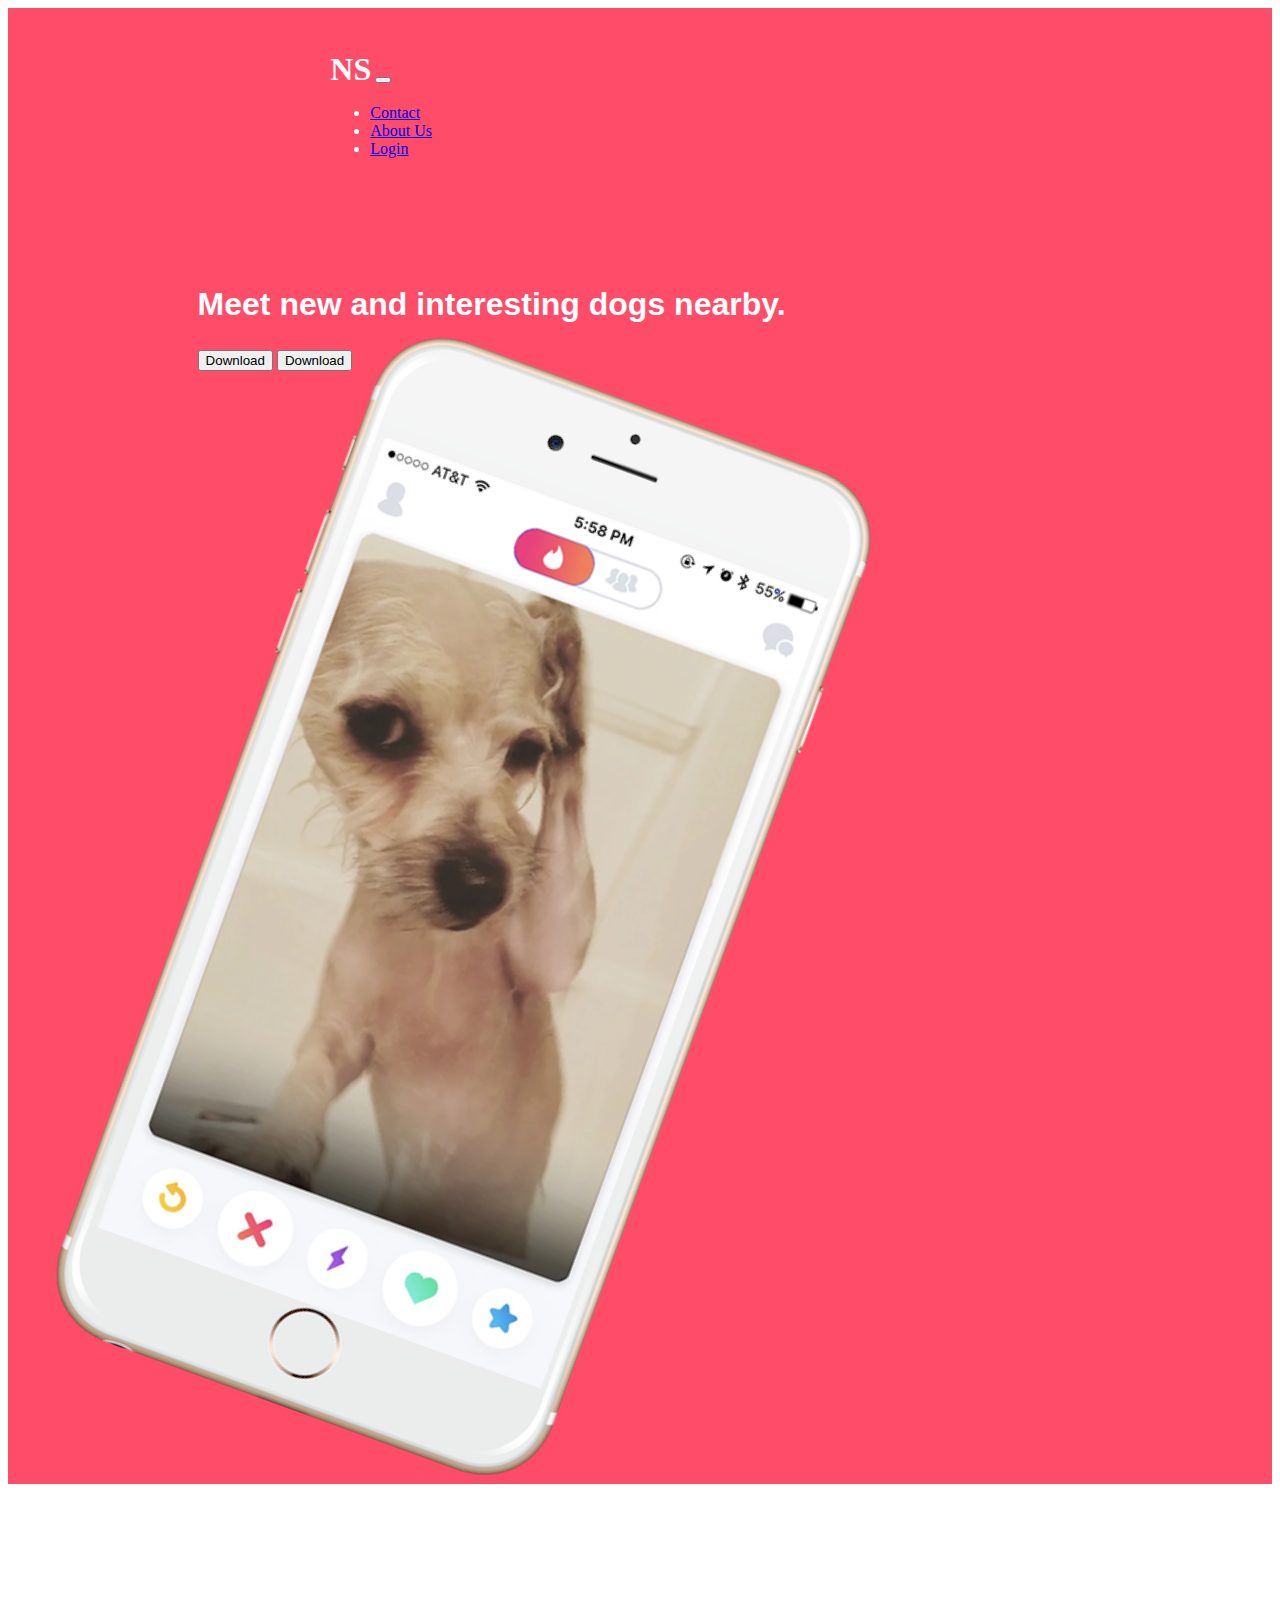
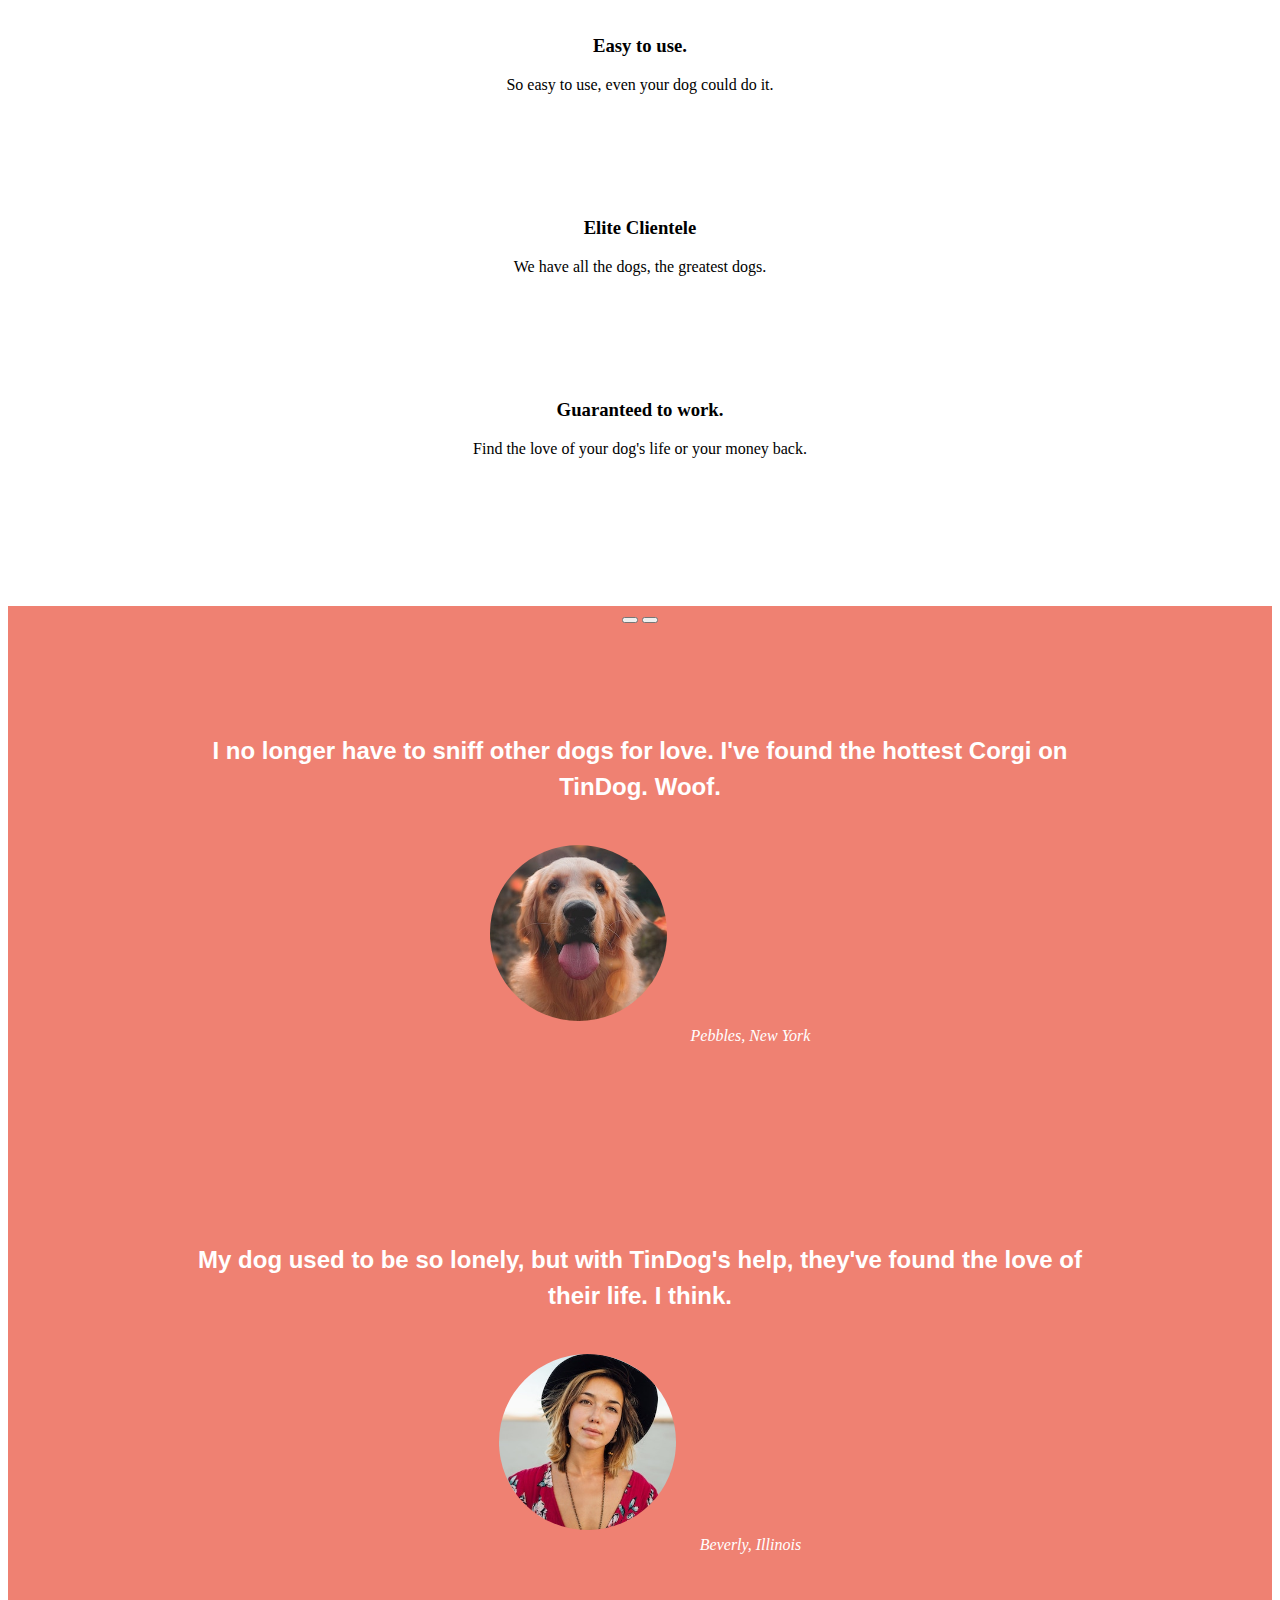
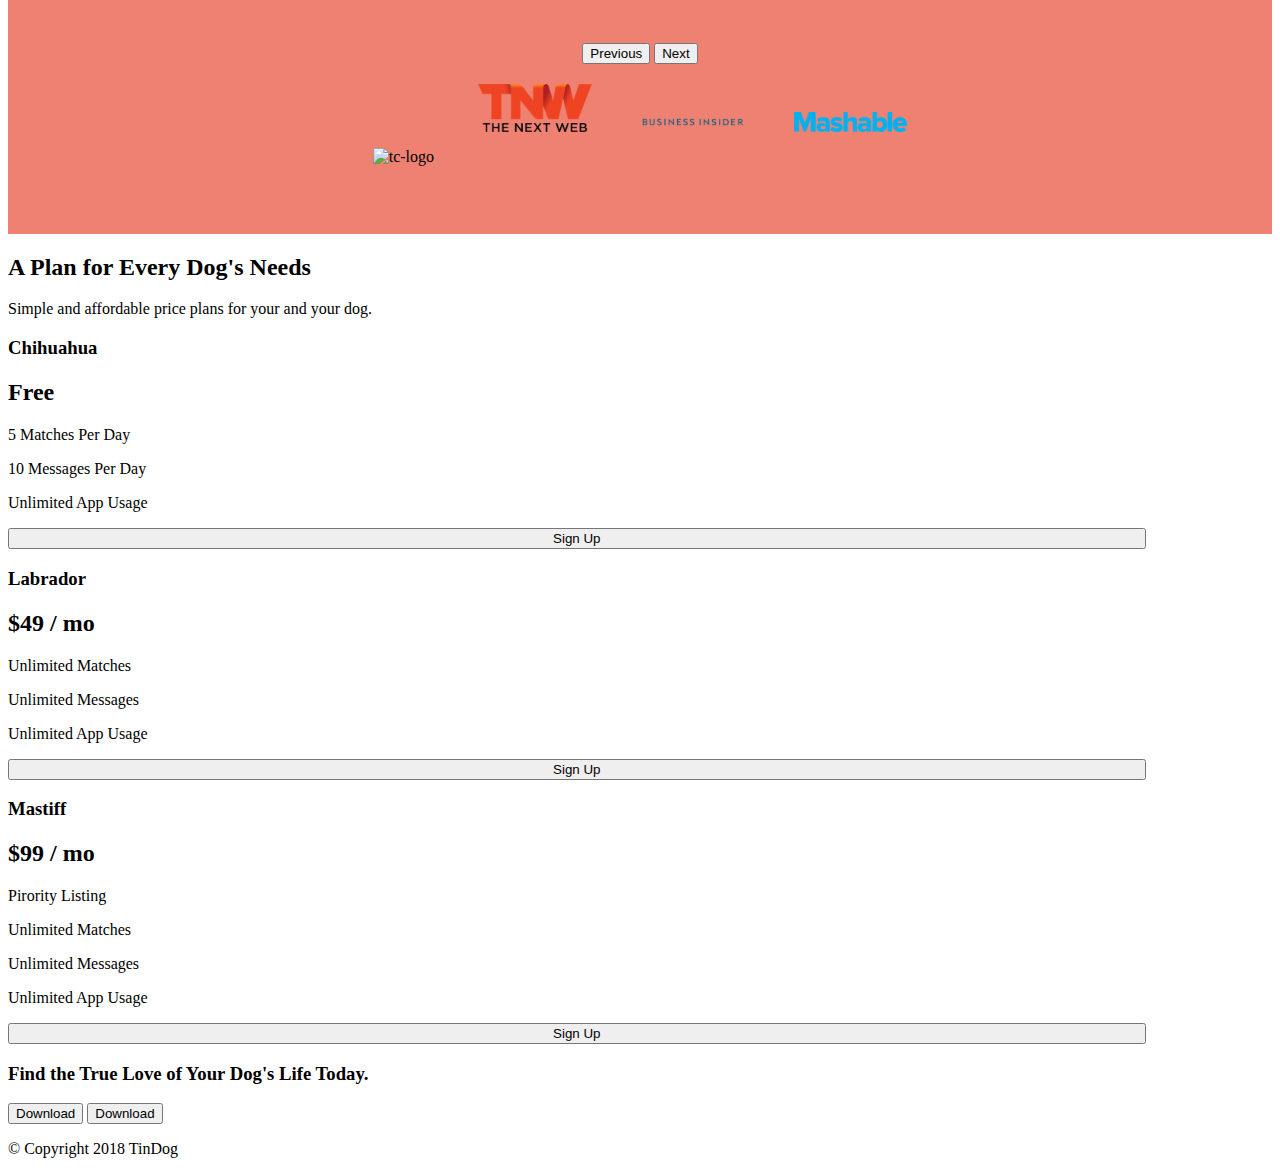
==== TinDog-Start-master/index.html @ c91ed73e "Design commit" ====
<!DOCTYPE html>
<html>

<head>
  <meta charset="utf-8">
  <title>TinDog</title>
  <link rel="stylesheet" href="css/styles.css">
  <!-- Bootstrap core CSS -->
  <link href="https://cdn.jsdelivr.net/npm/bootstrap@5.1.3/dist/css/bootstrap.min.css" rel="stylesheet" integrity="sha384-1BmE4kWBq78iYhFldvKuhfTAU6auU8tT94WrHftjDbrCEXSU1oBoqyl2QvZ6jIW3" crossorigin="anonymous">
  <script src="https://cdn.jsdelivr.net/npm/bootstrap@5.1.3/dist/js/bootstrap.bundle.min.js" integrity="sha384-ka7Sk0Gln4gmtz2MlQnikT1wXgYsOg+OMhuP+IlRH9sENBO0LRn5q+8nbTov4+1p" crossorigin="anonymous"></script>
  <!-- Custom CSS -->
  <link rel="stylesheet" href="css/styles.css">
  <script src="https://kit.fontawesome.com/4ad5b2f479.js" crossorigin="anonymous"></script>
  <link rel="preconnect" href="https://fonts.googleapis.com">
  <link rel="preconnect" href="https://fonts.gstatic.com" crossorigin>
  <link href="https://fonts.googleapis.com/css2?family=Montserrat:ital,wght@0,100;0,200;0,300;0,400;0,500;0,600;0,700;0,800;0,900;1,100;1,200;1,300;1,400;1,500;1,600;1,700;1,800;1,900&display=swap" rel="stylesheet">
</head>

<body>

  <section id="title" style="background-color: #ff4c68;">


    <div class="container-fluid">
      <!-- Nav Bar -->

        <nav class="navbar navbar-expand-md navbar-dark fixed-top container-fluid" style="justify-content: space-between; background-color: #ff4c68;">
          <a class="navbar-brand">NS</a>
          <button class="navbar-toggler" type="button" data-bs-toggle="collapse" data-bs-target="#navbarSupportedContent" aria-controls="navbarSupportedContent" aria-expanded="false" aria-label="Toggle navigation">
            <span class="navbar-toggler-icon"></span>
          </button>
          <div class="collapse navbar-collapse" id="navbarSupportedContent" style="flex-grow: unset;">
            <ul class="navbar-nav ml-auto">
              <li class="nav-item">
                <a class="nav-link" href="#">Contact</a>
              </li>
              <li class="nav-item">
                <a class="nav-link" href="#">About Us</a>
              </li>
              <li class="nav-item">
                <a class="nav-link" href="#">Login</a>
              </li>
            </ul>

          </div>
        </nav>









      <!-- Title -->
      <div class="container padding-5rem-top">
        <div class="row  row-cols-1 row-cols-lg-2">
          <div class="col">
            <h1 class="montserrat">Meet new and interesting dogs nearby.</h1>
            <button type="button" class="btn btn-dark btn-lg">
              <i class="fab fa-apple"></i>
              Download</button>
            <button type="button" class="btn btn-outline-light btn-lg">
              <i class="fab fa-google-play"></i>
              Download</button>
          </div>
          <div class="col">
            <img class="title-image" src="images/iphone6.png" alt="iphone-mockup">
          </div>
        </div>
      </div>
    </div>
  </section>


  <!-- Features -->

  <section id="features">
    <div class="row row-cols-1 row-cols-lg-3">
      <div class="feauture-box col">
        <i class="icon fas fa-check-circle fa-5x"></i>
        <h3>Easy to use.</h3>
        <p>So easy to use, even your dog could do it.</p>
      </div>
      <div class="feauture-box col">
        <i class="icon fas fa-bullseye fa-5x"></i>
        <h3>Elite Clientele</h3>
        <p>We have all the dogs, the greatest dogs.</p>
      </div>
      <div class="feauture-box col">
        <i class="icon fas fa-heart fa-5x"></i>
        <h3>Guaranteed to work.</h3>
        <p>Find the love of your dog's life or your money back.</p>
      </div>
    </div>







  </section>


  <!-- Testimonials -->

  <section id="testimonials">
    <div id="carouselExampleIndicators" class="carousel slide" data-bs-ride="carousel">
    <div class="carousel-indicators">
      <button type="button" data-bs-target="#carouselExampleIndicators" data-bs-slide-to="0" class="active" aria-current="true" aria-label="Slide 1"></button>
      <button type="button" data-bs-target="#carouselExampleIndicators" data-bs-slide-to="1" aria-label="Slide 2"></button>
    </div>
    <div class="carousel-inner">
      <div class="carousel-item active">
        <h2 class="montserrat">I no longer have to sniff other dogs for love. I've found the hottest Corgi on TinDog. Woof.</h2>
        <img class="testimonials-image" src="images/dog-img.jpg" alt="dog-profile">
        <em>Pebbles, New York</em>
      </div>
      <div class="carousel-item">
        <h2 class="montserrat">My dog used to be so lonely, but with TinDog's help, they've found the love of their life. I think.</h2>
        <img class="testimonials-image" src="images/lady-img.jpg" alt="lady-profile">
        <em>Beverly, Illinois</em>
      </div>
    </div>
    <button class="carousel-control-prev" type="button" data-bs-target="#carouselExampleIndicators" data-bs-slide="prev">
      <span class="carousel-control-prev-icon" aria-hidden="true"></span>
      <span class="visually-hidden">Previous</span>
    </button>
    <button class="carousel-control-next" type="button" data-bs-target="#carouselExampleIndicators" data-bs-slide="next">
      <span class="carousel-control-next-icon" aria-hidden="true"></span>
      <span class="visually-hidden">Next</span>
    </button>
  </div>





  </section>


  <!-- Press -->

  <section id="press">
    <img class="press-image" src="images/techcrunch.png" alt="tc-logo">
    <img class="press-image" src="images/tnw.png" alt="tnw-logo">
    <img class="press-image" src="images/bizinsider.png" alt="biz-insider-logo">
    <img class="press-image" src="images/mashable.png" alt="mashable-logo">

  </section>

  <!-- Pricing -->

  <section id="pricing">

    <div class="container text-center my-5">
      <h2>A Plan for Every Dog's Needs</h2>
      <p>Simple and affordable price plans for your and your dog.</p>
      <div class="row row-cols-1 row-cols-md-2 row-cols-lg-3">
        <div class="col">
          <div class="card">
            <h3 class="card-header">Chihuahua</h3>
            <div class="card-body">
              <h2>Free</h2>
              <p>5 Matches Per Day</p>
              <p>10 Messages Per Day</p>
              <p>Unlimited App Usage</p>
              <button type="button" class="btn btn-outline-dark btn-lg btn-block">Sign Up</button>
            </div>
          </div>
        </div>
        <div class="col">
          <div class="card">
            <h3 class="card-header">Labrador</h3>
            <div class="card-body">
              <h2>$49 / mo</h2>
              <p>Unlimited Matches</p>
              <p>Unlimited Messages</p>
              <p>Unlimited App Usage</p>
              <button type="button" class="btn btn-dark btn-lg btn-block">Sign Up</button>
            </div>
          </div>
        </div>
        <div class="col col-md-12">
          <div class="card">
            <h3 class="card-header">Mastiff</h3>
            <div class="card-body">
              <h2>$99 / mo</h2>
              <p>Pirority Listing</p>
              <p>Unlimited Matches</p>
              <p>Unlimited Messages</p>
              <p>Unlimited App Usage</p>
              <button type="button" class="btn btn-dark btn-lg btn-block">Sign Up</button>
            </div>

          </div>
        </div>
    </div>

</div>














  </section>


  <!-- Call to Action -->

  <section id="cta">

    <h3>Find the True Love of Your Dog's Life Today.</h3>
    <button type="button">Download</button>
    <button type="button">Download</button>

  </section>


  <!-- Footer -->

  <footer id="footer">

    <p>© Copyright 2018 TinDog</p>

  </footer>


</body>

</html>
---- TinDog-Start-master/css/styles.css ----
.montserrat{
  font-family: 'Montserrat-Thin', sans-serif;
  font-weight: 900;
  line-height: 1.5;
}

.padding-5rem-top{
  padding-top: 5rem !important
}

.container-fluid{
  padding: 3% 15%;
}

.nav-item{
  padding-right: 20px ;
}

#title{
  color: #fff;
}

/* Navigation Bar */
.navbar{
  padding-top: 5px;
  padding-bottom: 5px;
}

.navbar-brand{
  font-size: 2rem;
  font-weight: bold;
}

/* Container */
.container{
  padding-left: 0;
}

/* Title Image */
.title-image{
  width: 60%;
  transform: rotate(20deg);
}
/* Features */
#features{
  padding: 7% 15%;
}
.feauture-box{
  text-align: center;
  padding: 5%;
}

.icon{
  color: #ef8172;
  margin-bottom: 1rem;
}

.icon:hover{
  color: #ff4c68;
}

/* Testemonials */
#testimonials{

  text-align: center;
  background-color: #ef8172;
  color: #fff;
}
.carousel-item{
  padding: 7% 15%;
}
.testimonials-image{
  width: 20%;
  border-radius: 100%;
  margin: 20px
}

#press{
  text-align: center;
  background-color: #ef8172;
  padding-bottom: 3%;
}
.press-image{
  width: 9%;
  margin: 20px 20px 30px;
}
.btn-dark:hover{
  color: #ff4c68;
}

.card{
  margin: 15px auto;
}

.btn-block{
  width: 90%;
}
---- TinDog-Start-master/css/styles.css ----
.montserrat{
  font-family: 'Montserrat-Thin', sans-serif;
  font-weight: 900;
  line-height: 1.5;
}

.padding-5rem-top{
  padding-top: 5rem !important
}

.container-fluid{
  padding: 3% 15%;
}

.nav-item{
  padding-right: 20px ;
}

#title{
  color: #fff;
}

/* Navigation Bar */
.navbar{
  padding-top: 5px;
  padding-bottom: 5px;
}

.navbar-brand{
  font-size: 2rem;
  font-weight: bold;
}

/* Container */
.container{
  padding-left: 0;
}

/* Title Image */
.title-image{
  width: 60%;
  transform: rotate(20deg);
}
/* Features */
#features{
  padding: 7% 15%;
}
.feauture-box{
  text-align: center;
  padding: 5%;
}

.icon{
  color: #ef8172;
  margin-bottom: 1rem;
}

.icon:hover{
  color: #ff4c68;
}

/* Testemonials */
#testimonials{

  text-align: center;
  background-color: #ef8172;
  color: #fff;
}
.carousel-item{
  padding: 7% 15%;
}
.testimonials-image{
  width: 20%;
  border-radius: 100%;
  margin: 20px
}

#press{
  text-align: center;
  background-color: #ef8172;
  padding-bottom: 3%;
}
.press-image{
  width: 9%;
  margin: 20px 20px 30px;
}
.btn-dark:hover{
  color: #ff4c68;
}

.card{
  margin: 15px auto;
}

.btn-block{
  width: 90%;
}
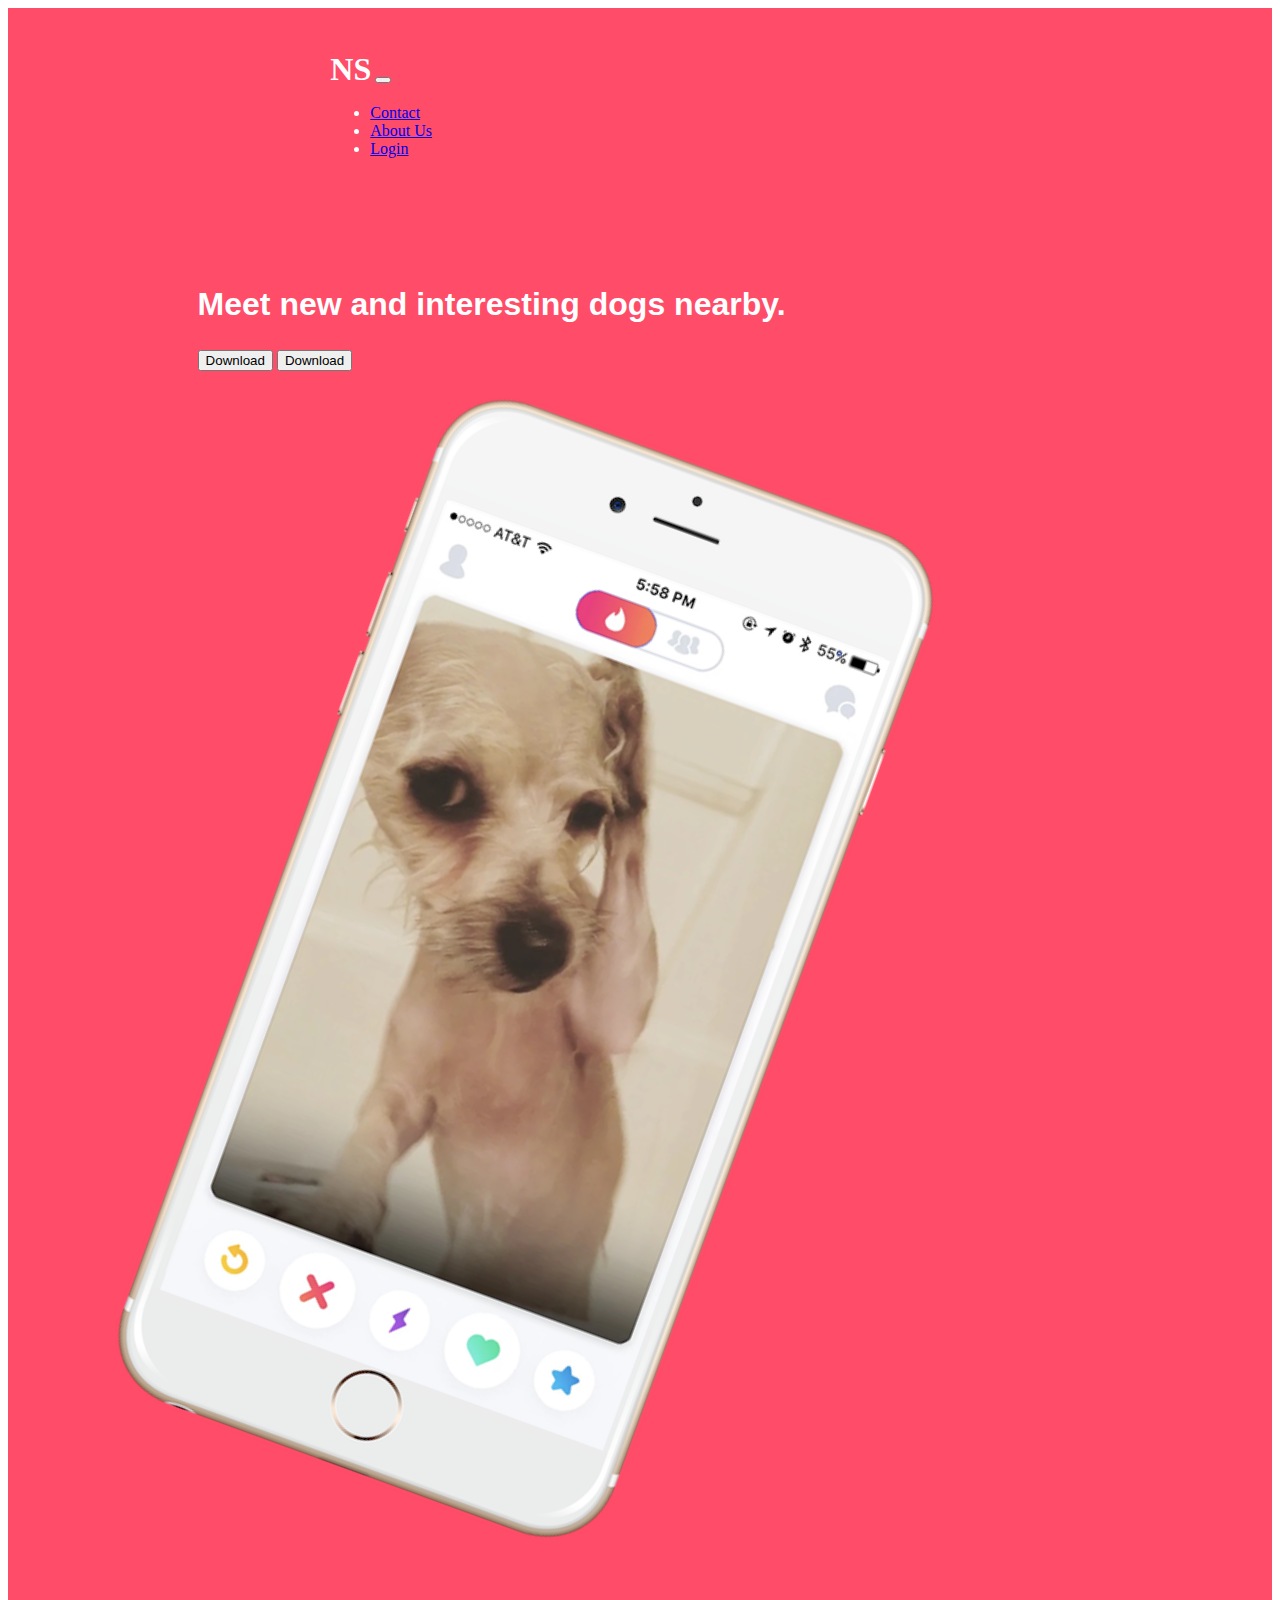
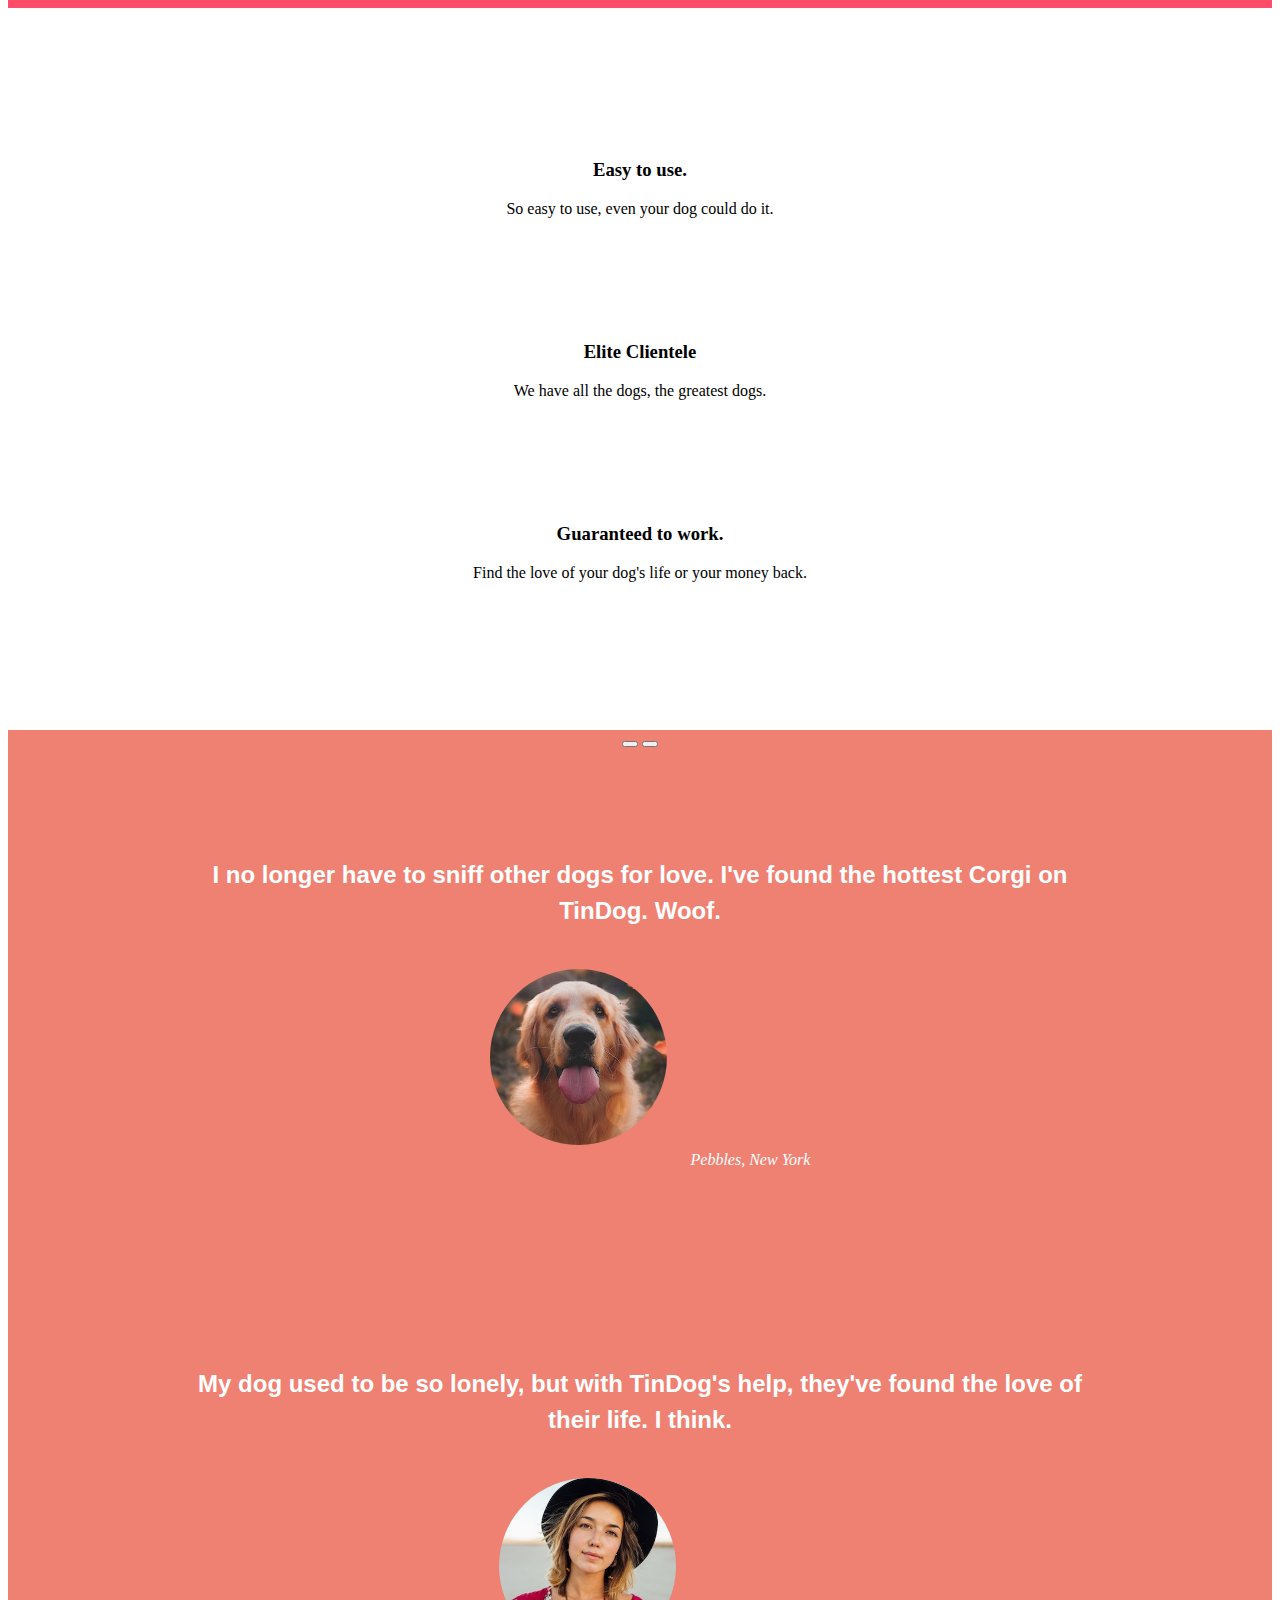
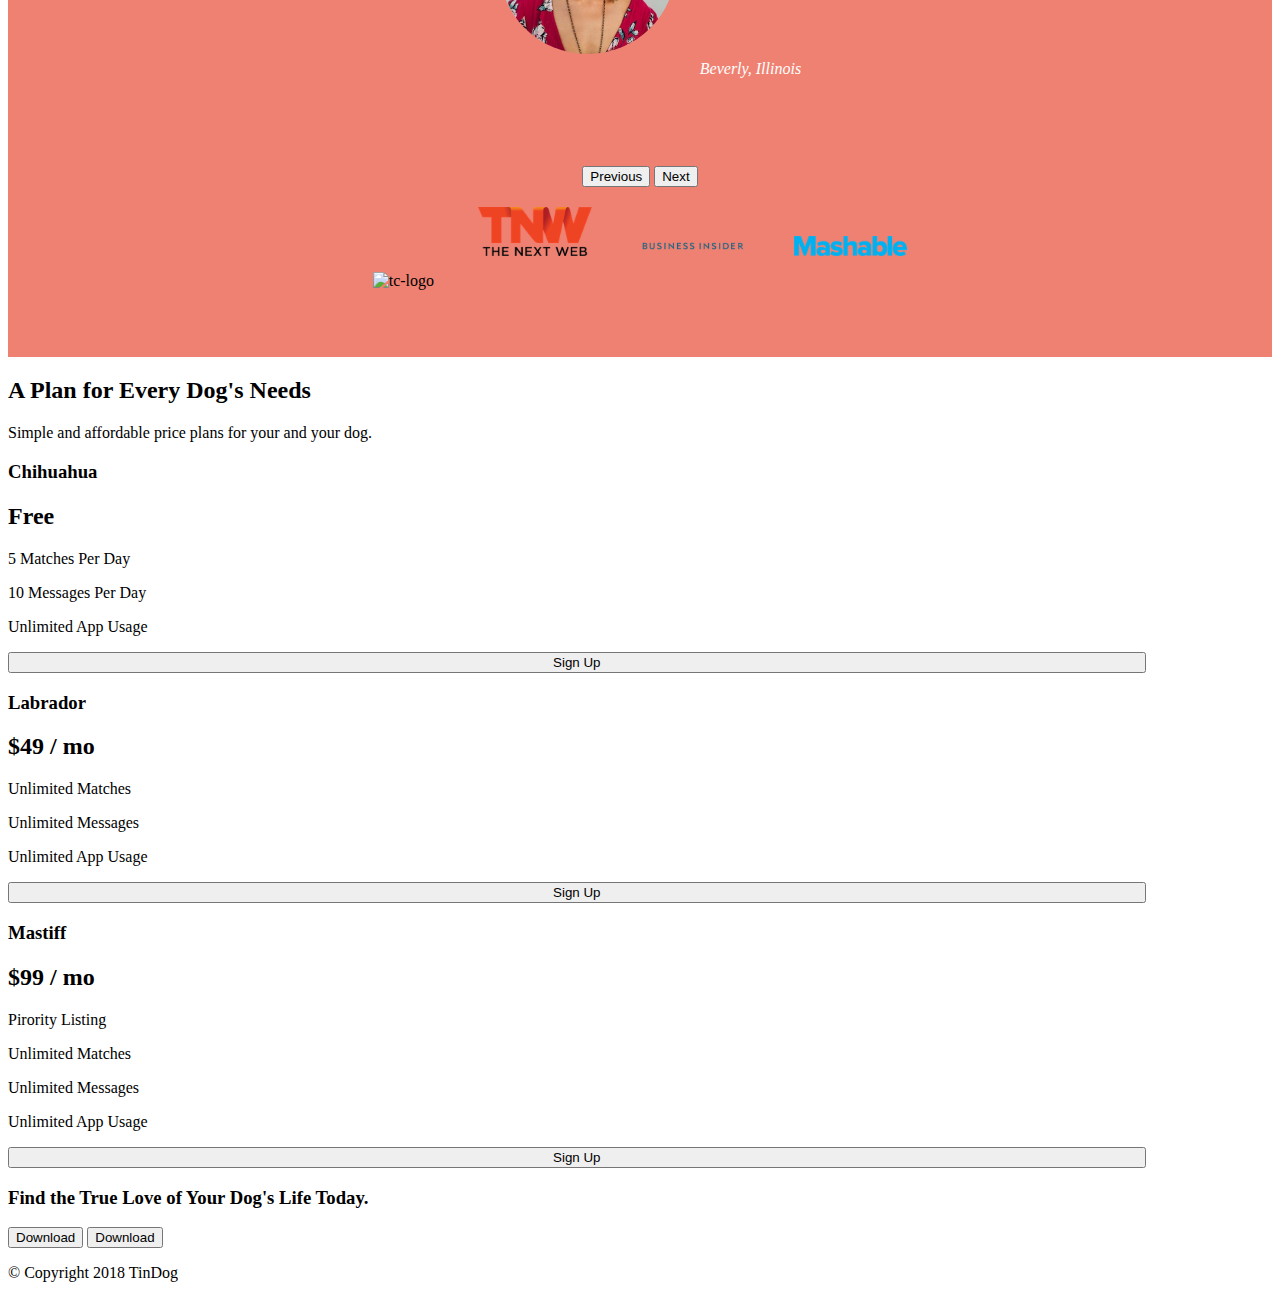
==== commit bbc11db9: "issue solved" ====
--- a/TinDog-Start-master/index.html
+++ b/TinDog-Start-master/index.html
@@ -24,7 +24,7 @@
     <div class="container-fluid">
       <!-- Nav Bar -->
 
-        <nav class="navbar navbar-expand-md navbar-dark fixed-top container-fluid" style="justify-content: space-between; background-color: #ff4c68;">
+        <nav class="navbar navbar-expand-lg navbar-dark fixed-top container-fluid" style="justify-content: space-between; background-color: #ff4c68;">
           <a class="navbar-brand">NS</a>
           <button class="navbar-toggler" type="button" data-bs-toggle="collapse" data-bs-target="#navbarSupportedContent" aria-controls="navbarSupportedContent" aria-expanded="false" aria-label="Toggle navigation">
             <span class="navbar-toggler-icon"></span>
--- a/TinDog-Start-master/css/styles.css
+++ b/TinDog-Start-master/css/styles.css
@@ -40,6 +40,7 @@
 .title-image{
   width: 60%;
   transform: rotate(20deg);
+  margin: 7%
 }
 /* Features */
 #features{
--- a/TinDog-Start-master/css/styles.css
+++ b/TinDog-Start-master/css/styles.css
@@ -40,6 +40,7 @@
 .title-image{
   width: 60%;
   transform: rotate(20deg);
+  margin: 7%
 }
 /* Features */
 #features{
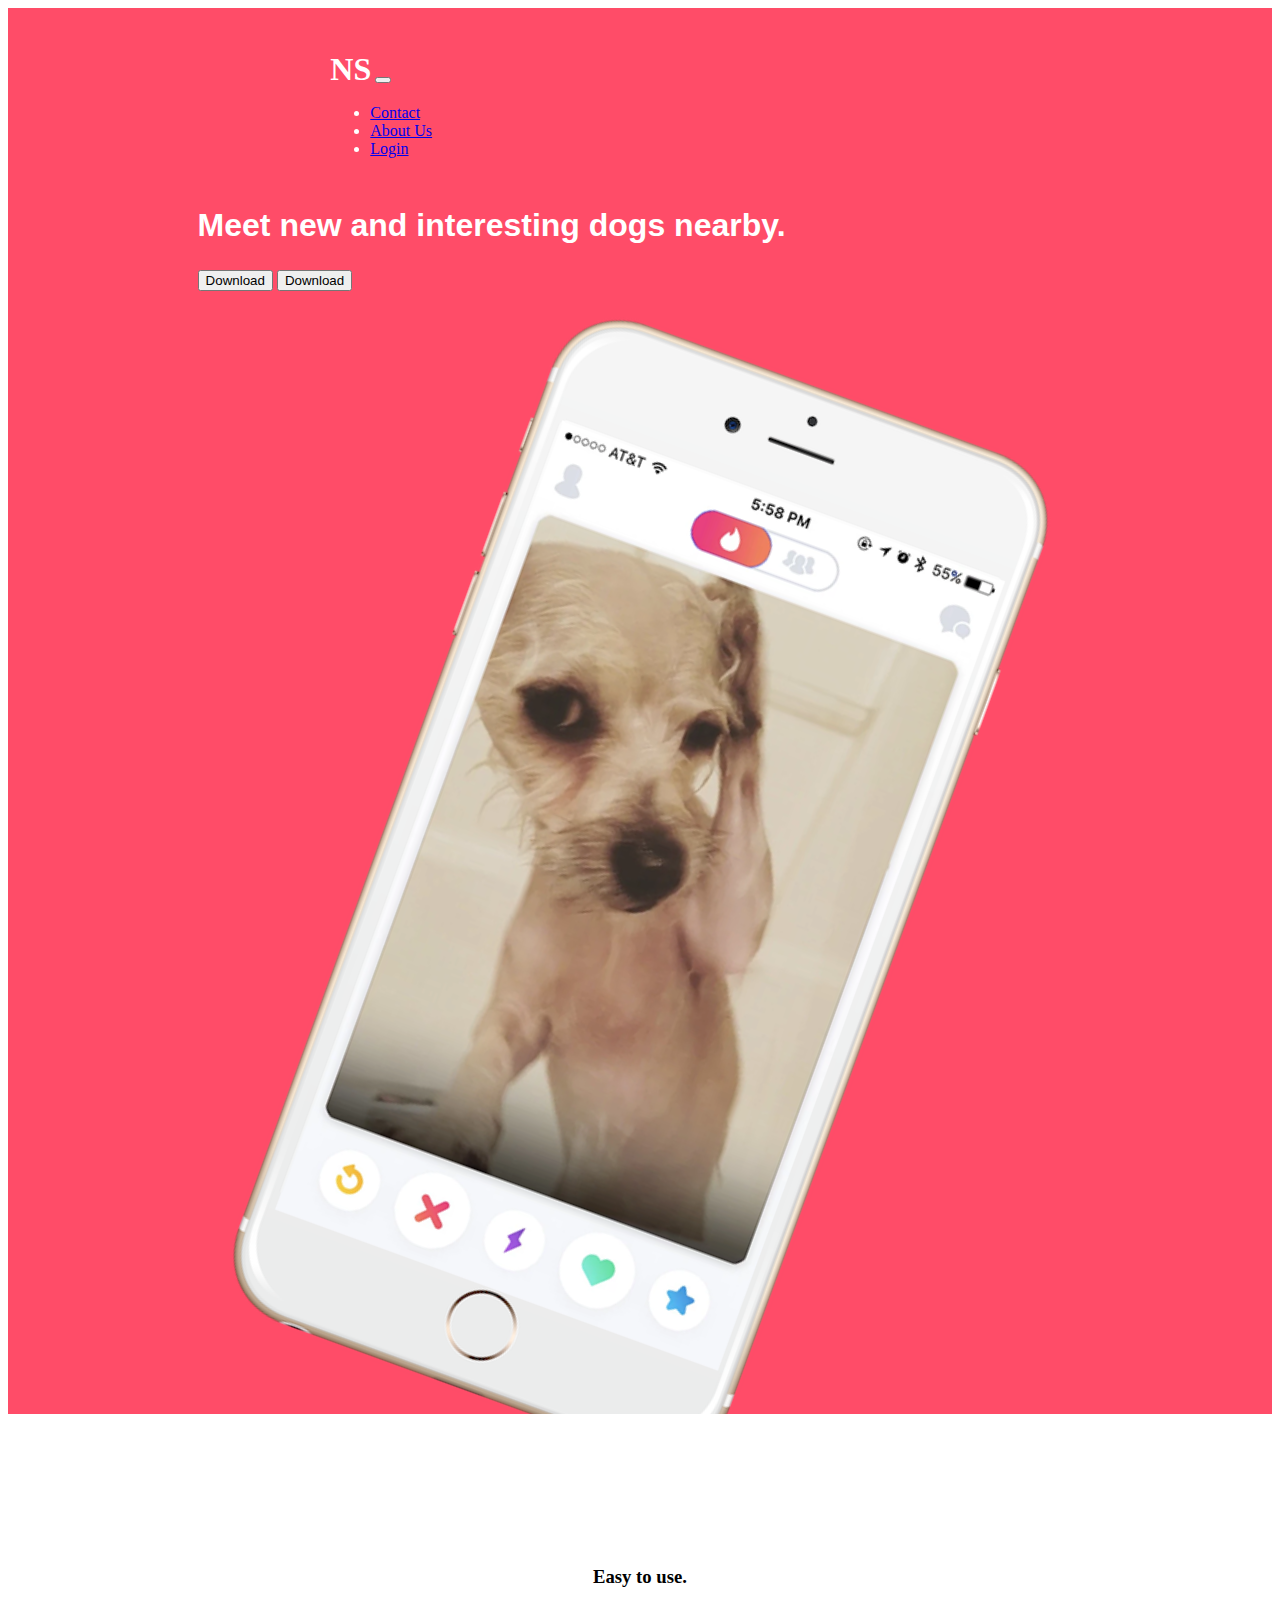
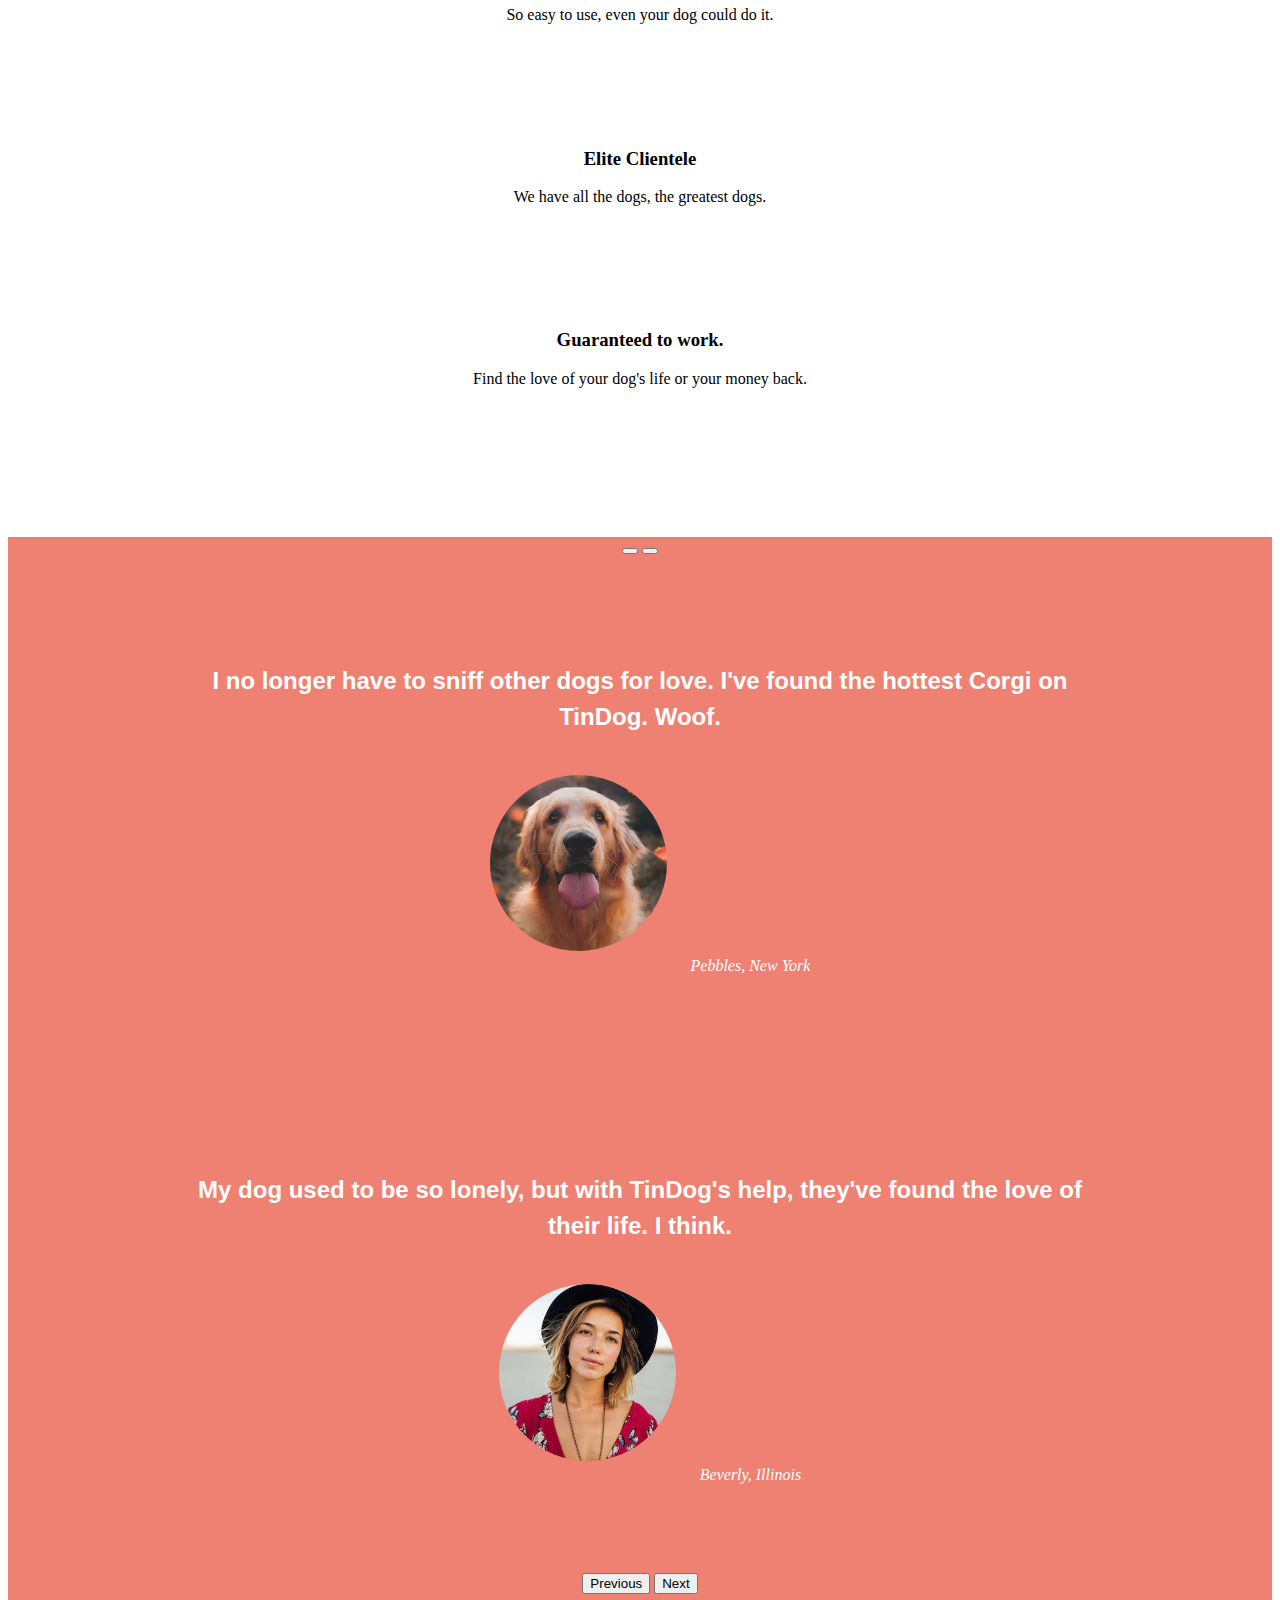
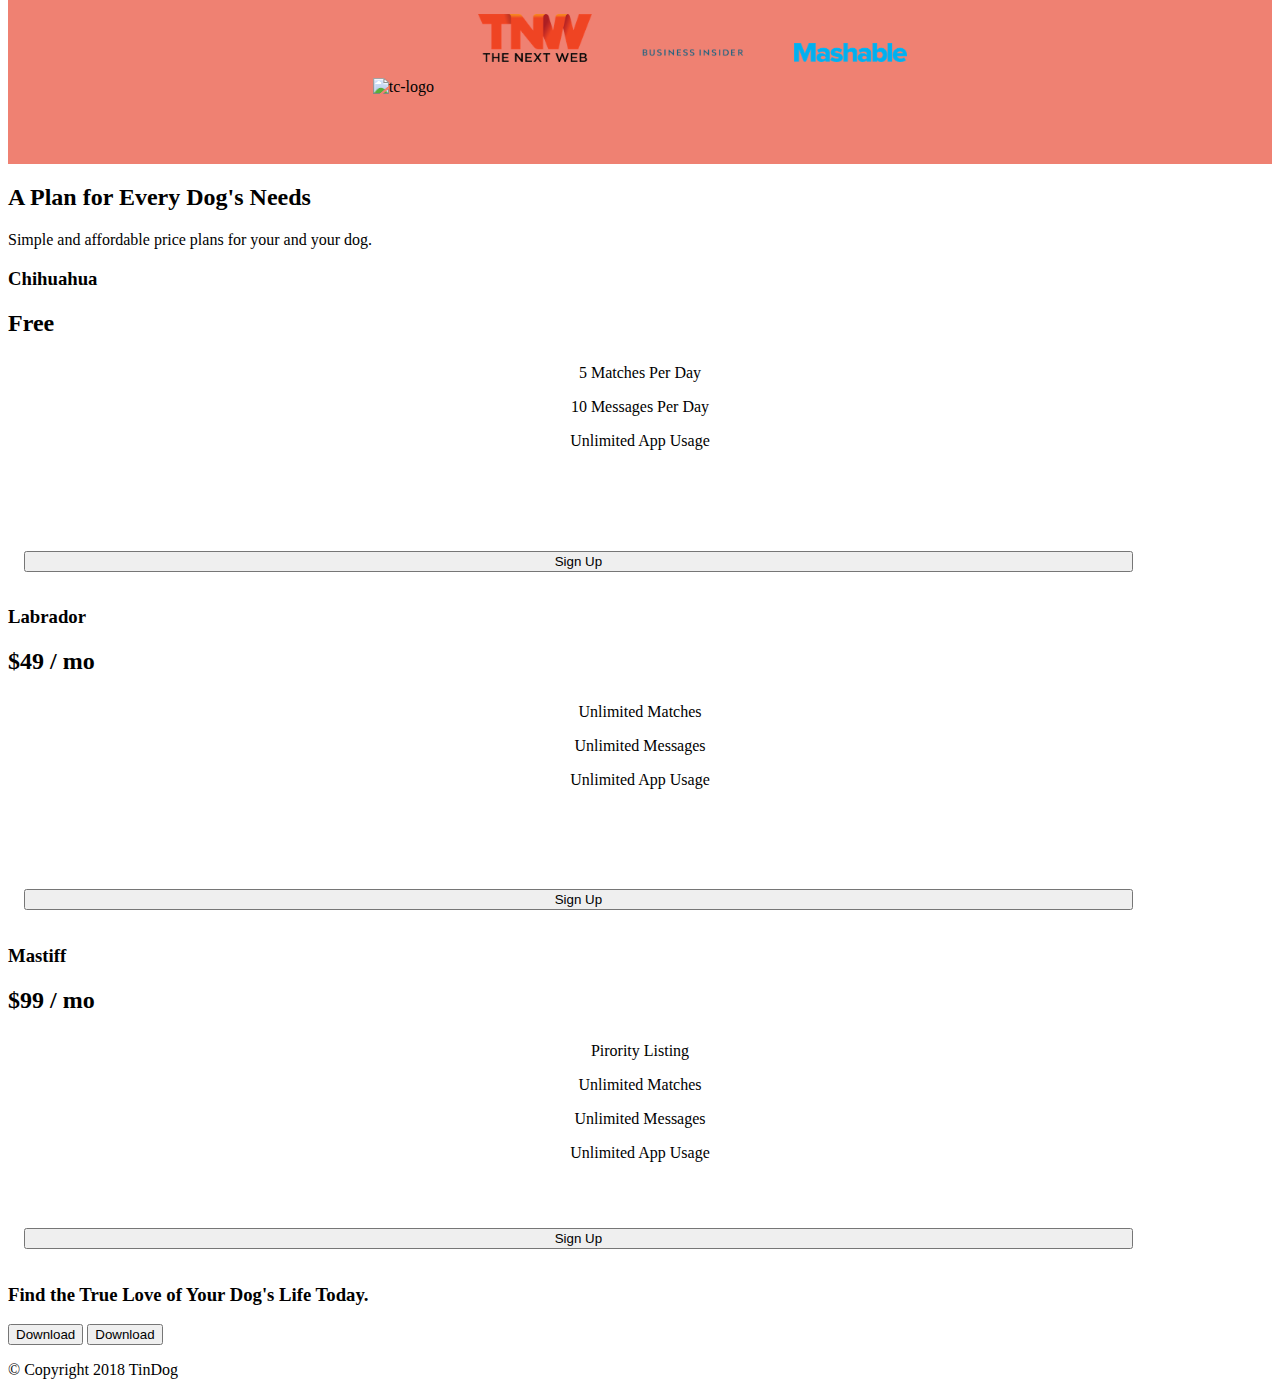
==== commit 69f1435f: "image design" ====
--- a/TinDog-Start-master/index.html
+++ b/TinDog-Start-master/index.html
@@ -9,11 +9,12 @@
   <link href="https://cdn.jsdelivr.net/npm/bootstrap@5.1.3/dist/css/bootstrap.min.css" rel="stylesheet" integrity="sha384-1BmE4kWBq78iYhFldvKuhfTAU6auU8tT94WrHftjDbrCEXSU1oBoqyl2QvZ6jIW3" crossorigin="anonymous">
   <script src="https://cdn.jsdelivr.net/npm/bootstrap@5.1.3/dist/js/bootstrap.bundle.min.js" integrity="sha384-ka7Sk0Gln4gmtz2MlQnikT1wXgYsOg+OMhuP+IlRH9sENBO0LRn5q+8nbTov4+1p" crossorigin="anonymous"></script>
   <!-- Custom CSS -->
-  <link rel="stylesheet" href="css/styles.css">
+
   <script src="https://kit.fontawesome.com/4ad5b2f479.js" crossorigin="anonymous"></script>
   <link rel="preconnect" href="https://fonts.googleapis.com">
   <link rel="preconnect" href="https://fonts.gstatic.com" crossorigin>
   <link href="https://fonts.googleapis.com/css2?family=Montserrat:ital,wght@0,100;0,200;0,300;0,400;0,500;0,600;0,700;0,800;0,900;1,100;1,200;1,300;1,400;1,500;1,600;1,700;1,800;1,900&display=swap" rel="stylesheet">
+  <link rel="stylesheet" href="css/styles.css">
 </head>
 
 <body>
@@ -78,19 +79,19 @@
 
   <section id="features">
     <div class="row row-cols-1 row-cols-lg-3">
-      <div class="feauture-box col">
+      <div class="feauture-box col col-md-12">
         <i class="icon fas fa-check-circle fa-5x"></i>
         <h3>Easy to use.</h3>
         <p>So easy to use, even your dog could do it.</p>
       </div>
-      <div class="feauture-box col">
+      <div class="feauture-box col col-md-12">
         <i class="icon fas fa-bullseye fa-5x"></i>
-        <h3>Elite Clientele</h3>
+        <h3 class="font-display-mobile">Elite Clientele</h3>
         <p>We have all the dogs, the greatest dogs.</p>
       </div>
-      <div class="feauture-box col">
+      <div class="feauture-box col col-md-12">
         <i class="icon fas fa-heart fa-5x"></i>
-        <h3>Guaranteed to work.</h3>
+        <h3 class="font-display-mobile">Guaranteed to work.</h3>
         <p>Find the love of your dog's life or your money back.</p>
       </div>
     </div>
@@ -164,9 +165,14 @@
             <h3 class="card-header">Chihuahua</h3>
             <div class="card-body">
               <h2>Free</h2>
-              <p>5 Matches Per Day</p>
-              <p>10 Messages Per Day</p>
-              <p>Unlimited App Usage</p>
+              <div class="card-p">
+                <p>5 Matches Per Day</p>
+                <p>10 Messages Per Day</p>
+                <p>Unlimited App Usage</p>
+              </div>
+
+            </div>
+            <div class="card-footer">
               <button type="button" class="btn btn-outline-dark btn-lg btn-block">Sign Up</button>
             </div>
           </div>
@@ -176,9 +182,14 @@
             <h3 class="card-header">Labrador</h3>
             <div class="card-body">
               <h2>$49 / mo</h2>
-              <p>Unlimited Matches</p>
-              <p>Unlimited Messages</p>
-              <p>Unlimited App Usage</p>
+              <div class="card-p">
+                <p>Unlimited Matches</p>
+                <p>Unlimited Messages</p>
+                <p>Unlimited App Usage</p>
+              </div>
+
+            </div>
+            <div class="card-footer">
               <button type="button" class="btn btn-dark btn-lg btn-block">Sign Up</button>
             </div>
           </div>
@@ -188,10 +199,15 @@
             <h3 class="card-header">Mastiff</h3>
             <div class="card-body">
               <h2>$99 / mo</h2>
-              <p>Pirority Listing</p>
-              <p>Unlimited Matches</p>
-              <p>Unlimited Messages</p>
-              <p>Unlimited App Usage</p>
+              <div class="card-p">
+                <p>Pirority Listing</p>
+                <p>Unlimited Matches</p>
+                <p>Unlimited Messages</p>
+                <p>Unlimited App Usage</p>
+              </div>
+
+            </div>
+            <div class="card-footer">
               <button type="button" class="btn btn-dark btn-lg btn-block">Sign Up</button>
             </div>
 
--- a/TinDog-Start-master/css/styles.css
+++ b/TinDog-Start-master/css/styles.css
@@ -10,6 +10,7 @@
 
 .container-fluid{
   padding: 3% 15%;
+  margin-bottom: -9%;
 }
 
 .nav-item{
@@ -40,11 +41,15 @@
 .title-image{
   width: 60%;
   transform: rotate(20deg);
-  margin: 7%
+  margin: 7%;
+  margin-left: 20%
 }
 /* Features */
 #features{
   padding: 7% 15%;
+  background-color: #fff;
+  position: relative;
+  z-index: 1;
 }
 .feauture-box{
   text-align: center;
@@ -96,3 +101,23 @@
 .btn-block{
   width: 90%;
 }
+
+.card-footer{
+  background-color: rgba(0,0,0,0);
+  border-top: 1px solid rgba(0,0,0,0);
+  padding: 1rem 1rem;
+}
+.card-body{
+  height: 14rem;
+}
+.card-body p{
+  margin:0.5rem;
+}
+.card-p{
+  display: flex;
+    justify-content: center;
+    align-items: center;
+    flex-direction: column;
+    flex-wrap: nowrap;
+    align-content: center;
+}
--- a/TinDog-Start-master/css/styles.css
+++ b/TinDog-Start-master/css/styles.css
@@ -10,6 +10,7 @@
 
 .container-fluid{
   padding: 3% 15%;
+  margin-bottom: -9%;
 }
 
 .nav-item{
@@ -40,11 +41,15 @@
 .title-image{
   width: 60%;
   transform: rotate(20deg);
-  margin: 7%
+  margin: 7%;
+  margin-left: 20%
 }
 /* Features */
 #features{
   padding: 7% 15%;
+  background-color: #fff;
+  position: relative;
+  z-index: 1;
 }
 .feauture-box{
   text-align: center;
@@ -96,3 +101,23 @@
 .btn-block{
   width: 90%;
 }
+
+.card-footer{
+  background-color: rgba(0,0,0,0);
+  border-top: 1px solid rgba(0,0,0,0);
+  padding: 1rem 1rem;
+}
+.card-body{
+  height: 14rem;
+}
+.card-body p{
+  margin:0.5rem;
+}
+.card-p{
+  display: flex;
+    justify-content: center;
+    align-items: center;
+    flex-direction: column;
+    flex-wrap: nowrap;
+    align-content: center;
+}
